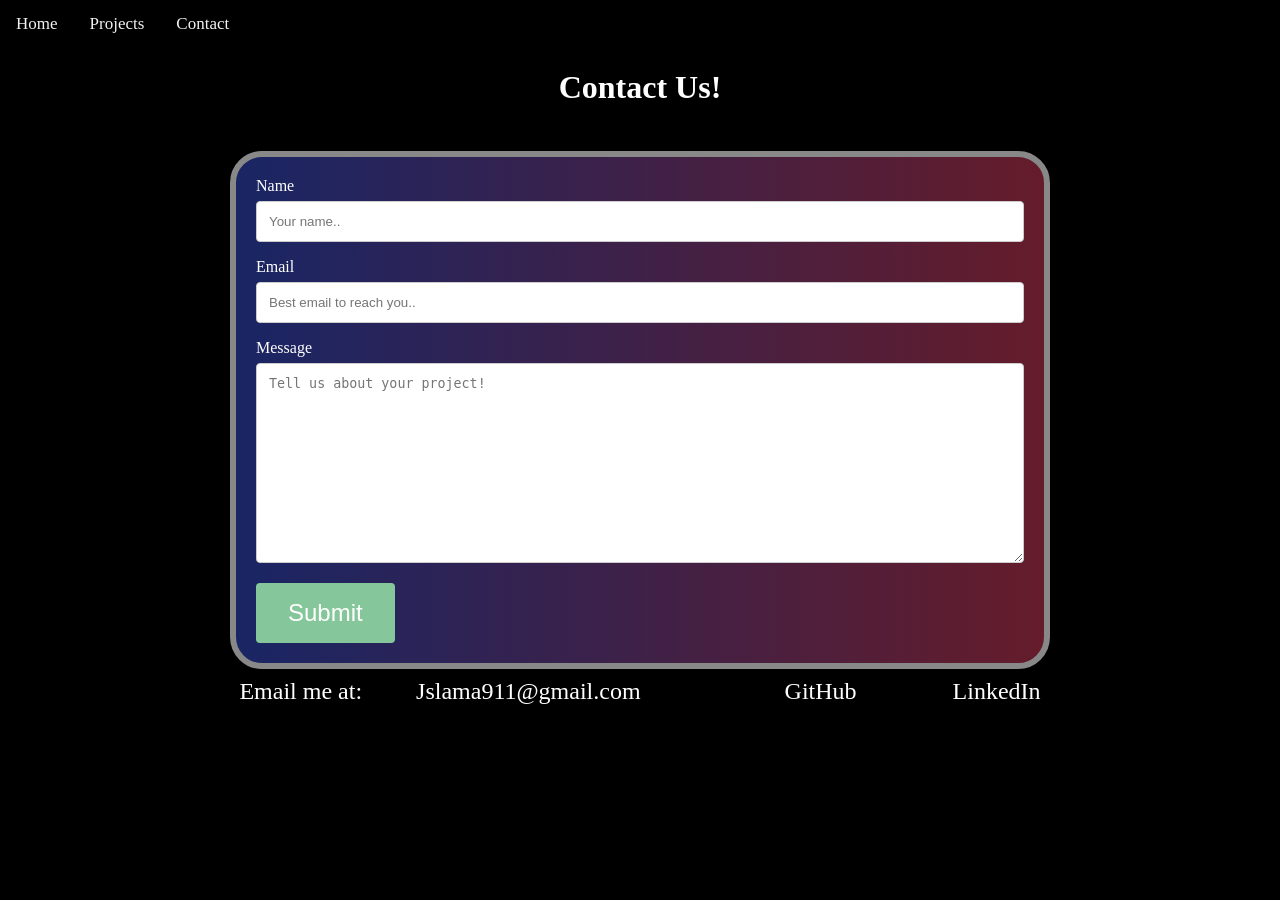
==== contact.html @ d00c456b "Add files via upload" ====
<!doctype html>
<html lang="en" data-bs-theme="dark">

<head>
    <meta charset="utf-8" <meta name="viewport" content="width=device-width, initial-scale=1">
    <title>John Slama</title>
    <link rel="stylesheet" href="style.css">
    <link rel="stylesheet" href="https://cdnjs.cloudflare.com/ajax/libs/font-awesome/4.7.0/css/font-awesome.min.css">
</head>

<body>

    <div class="nav" id="navbar">
        <a href="index.html">Home</a>
        <a href="projects.html">Projects</a>
        <a href="contact.html">Contact</a>
        <a href="javascript:void(0);" class="icon" onclick="myFunction()">
            <i class="fa fa-bars"></i>
        </a>
    </div>
    <h1 style="text-align: center; color: white;">Contact Us!</h1>
    <div class="grid-contact">
        <div class="contact-form">
            <div class="form-container">
                <form name="contact" action="https://formsubmit.co/jslama911@gmail.com" method="POST">

                    <label for="name">Name</label>
                    <input type="text" id="name" name="name" placeholder="Your name..">

                    <label for="Email">Email</label>
                    <input type="text" id="Email" name="Email" placeholder="Best email to reach you..">

                    <label for="Message">Message</label>
                    <textarea id="Message" name="Message" placeholder="Tell us about your project!"
                        style="height:200px"></textarea>

                    <input type="submit" value="Submit">

                </form>
            </div>
        </div>
    </div>
    <div class="footer">
        <p>Email me at:
            <a href="mailto:jslama911@gmail.com">Jslama911@gmail.com</a>
        </p>
        <a href="https://github.com/jslama911">GitHub</a>
        <a href="https://www.linkedin.com/in/john-slama-baa1a1254/">LinkedIn</a>
    </div>
    <script src="script.js"></script>
</body>

</html>
---- style.css ----
body{
    margin:0;
    padding:0;
    background:black;
    color:white;
}

a{
    text-decoration:none;
}


/*nav*/
/* Add a black background color to the top navigation */
.nav {
  overflow: hidden;
  display:flex;
  background: black;
}



/* Style the links inside the navigation bar */
.nav a {
  float: left;
  display: block;
  color: #f2f2f2;
  text-align: center;
  padding: 14px 16px;
  text-decoration: none;
  font-size: 17px;
}

/* Change the color of links on hover */
.nav a:hover {
  background-color: #ddd;
  color: black;
}

/* Add an active class to highlight the current page */
.nav a.active {
  background-color: white;
  color: black;
}

/* Hide the link that should open and close the topnav on small screens */
.nav .icon {
  display: none;
}

/* When the screen is less than 600 pixels wide, hide all links, except for the first one ("Home"). Show the link that contains should open and close the topnav (.icon) */
@media screen and (max-width: 600px) {
    .nav {display:block;}
  .nav a:not(:first-child) {display: none;}
  .nav a.icon {
    float: right;
    display: block;
  }
}

/* The "responsive" class is added to the topnav with JavaScript when the user clicks on the icon. This class makes the topnav look good on small screens (display the links vertically instead of horizontally) */
@media screen and (max-width: 600px) {
  .nav.responsive {position: relative;}
  .nav.responsive a.icon {
    position: absolute;
    right: 0;
    top: 0;
  }
  .nav.responsive a {
    float: none;
    display: block;
    text-align: left;
  }
}

.hidden {
    display:none;
}

.top-img{
    width:60%;
}

.top-img-container{
    width:100vw;
    display:flex;
    justify-content:center;
}

.card-container{
    display:flex;
    justify-content:space-evenly;
}

.card {
    width:30vw;
    background: #020024;
    background: linear-gradient(90deg,rgba(2, 0, 36, 0.5) 0%, rgba(9, 9, 121, 0.5) 35%, rgba(0, 212, 255, 0.5) 100%);
    border:solid;
    border-color:#f8f8ff80;
    overflow: hidden;
    border-radius: 1em;
    display:flex;
    flex-direction:column;
    justify-content:space-between;
    align-items:center;
    text-align:center;
}

.card-img-top{
    width:100%;
}

.buttons {
text-align: center;
}

.btn-hover {
width: 200px;
font-size: 16px;
font-weight: 600;
color: #fff;
cursor: pointer;
margin: 20px;
height: 55px;
text-align:center;
border: none;
background-size: 300% 100%;

border-radius: 1rem;
moz-transition: all .4s ease-in-out;
-o-transition: all .4s ease-in-out;
-webkit-transition: all .4s ease-in-out;
transition: all .4s ease-in-out;
}

.btn-hover:hover {
background-position: 100% 0;
moz-transition: all .4s ease-in-out;
-o-transition: all .4s ease-in-out;
-webkit-transition: all .4s ease-in-out;
transition: all .4s ease-in-out;
}

.btn-hover:focus {
outline: none;
}


.btn-hover.color-1 {
background-image: linear-gradient(to right, #320A6B, #065084, #85C79A, #EDF7BD);
box-shadow: 0 4px 15px 0 rgba(49, 196, 190, 0.75);
}




.bottom-img{
    width:30vw;
    margin:auto;
}

.about-text{
    width:40vw;
    text-align:center;
}

.about{
    display:flex;
    justify-content:space-evenly;
}

.footer{
    height:5vh;
    display:flex;
    align-items:center;
    justify-content:center;

}

.footer *{
    color:white;
    font-size:1.5rem;
    margin:3rem;
}

@media only screen and (max-width: 620px) {

    .card-container{
        display:block;

    }

    .card{
        width:95vw;
        margin:auto;

    }

    .top-img{
        width:90vw;
    }

    .about{
        display:block;
    }

    .about-text{
        width:95vw;
    }

    .bottom-img{
        width:50vw;
    }

    .bottom-img-container{
        display:flex;
        justify-content:center;
    }

    .footer{
        display:block;
    }
}

/* contact page */


/*form*/
. contact-form{
    margin-top: 2rem;
}
.form-container {
  margin: auto;
  margin-top:5vh;
  padding: 20px;
  border: 6px solid #888;
  width: 60%;
  border-radius: 2em;
  background: linear-gradient(to right, rgba(63, 94, 251, 0.4) 0%, rgba(252, 70, 107, 0.4) 100%);
  padding: 20px;
}

@media only screen and (max-width: 620px) {
    .form-container{
        margin-top:5vh;
        width:80%;
    }
}

input[type=text], select, textarea {
  width: 100%;
  padding: 12px;
  border: 1px solid #ccc;
  border-radius: 4px;
  box-sizing: border-box;
  margin-top: 6px;
  margin-bottom: 16px;
  resize: vertical
}


input[type=submit] {
  background-color: #85C79A;
  color: white;
  padding: 1rem 2rem;
  border: none;
  border-radius: 4px;
  cursor: pointer;
  font-size:1.5rem;
}


input[type=submit]:hover {
  background-color: #C9BEFF;
}
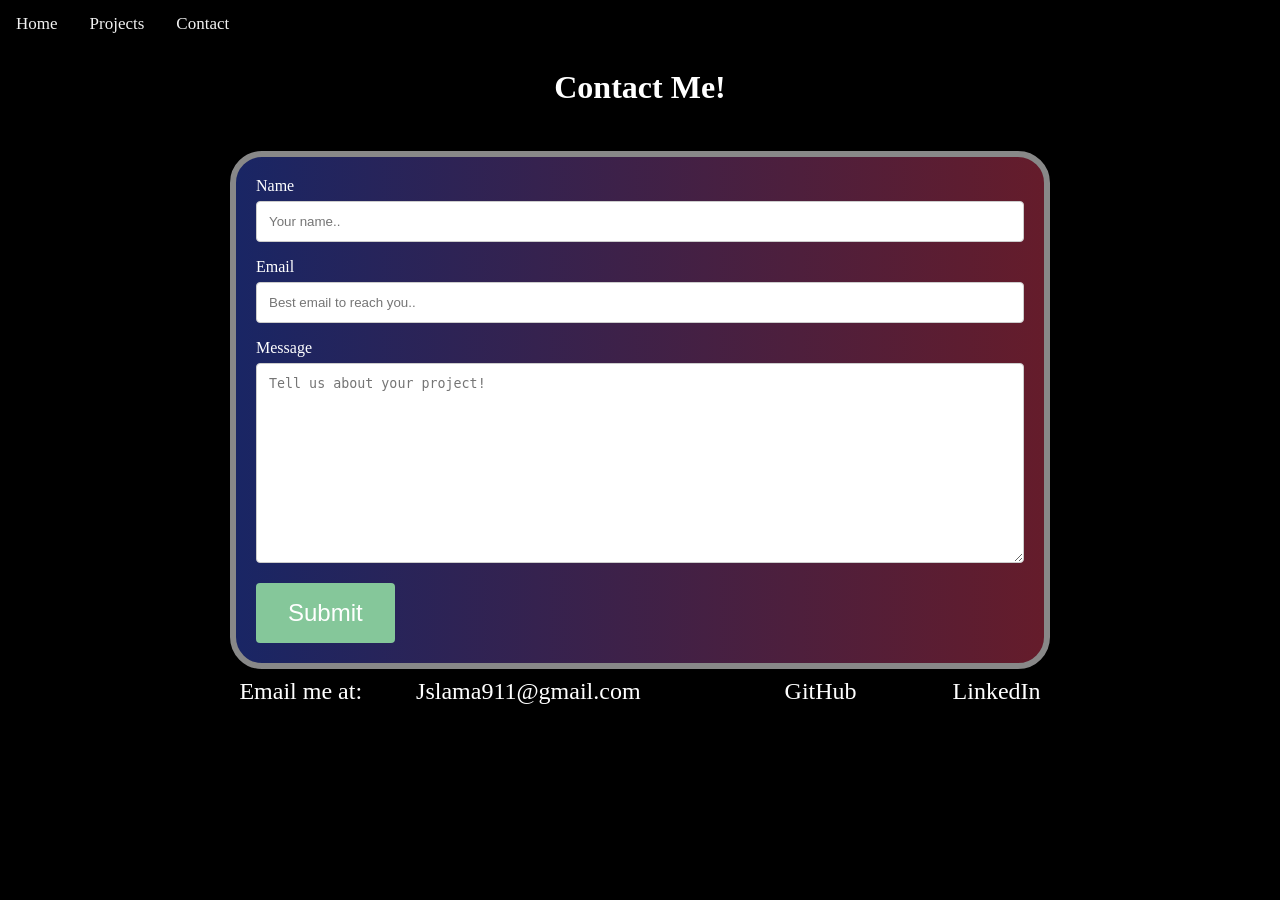
==== commit e3bdcefe: "Add files via upload" ====
--- a/contact.html
+++ b/contact.html
@@ -18,7 +18,7 @@
             <i class="fa fa-bars"></i>
         </a>
     </div>
-    <h1 style="text-align: center; color: white;">Contact Us!</h1>
+    <h1 style="text-align: center; color: white;">Contact Me!</h1>
     <div class="grid-contact">
         <div class="contact-form">
             <div class="form-container">
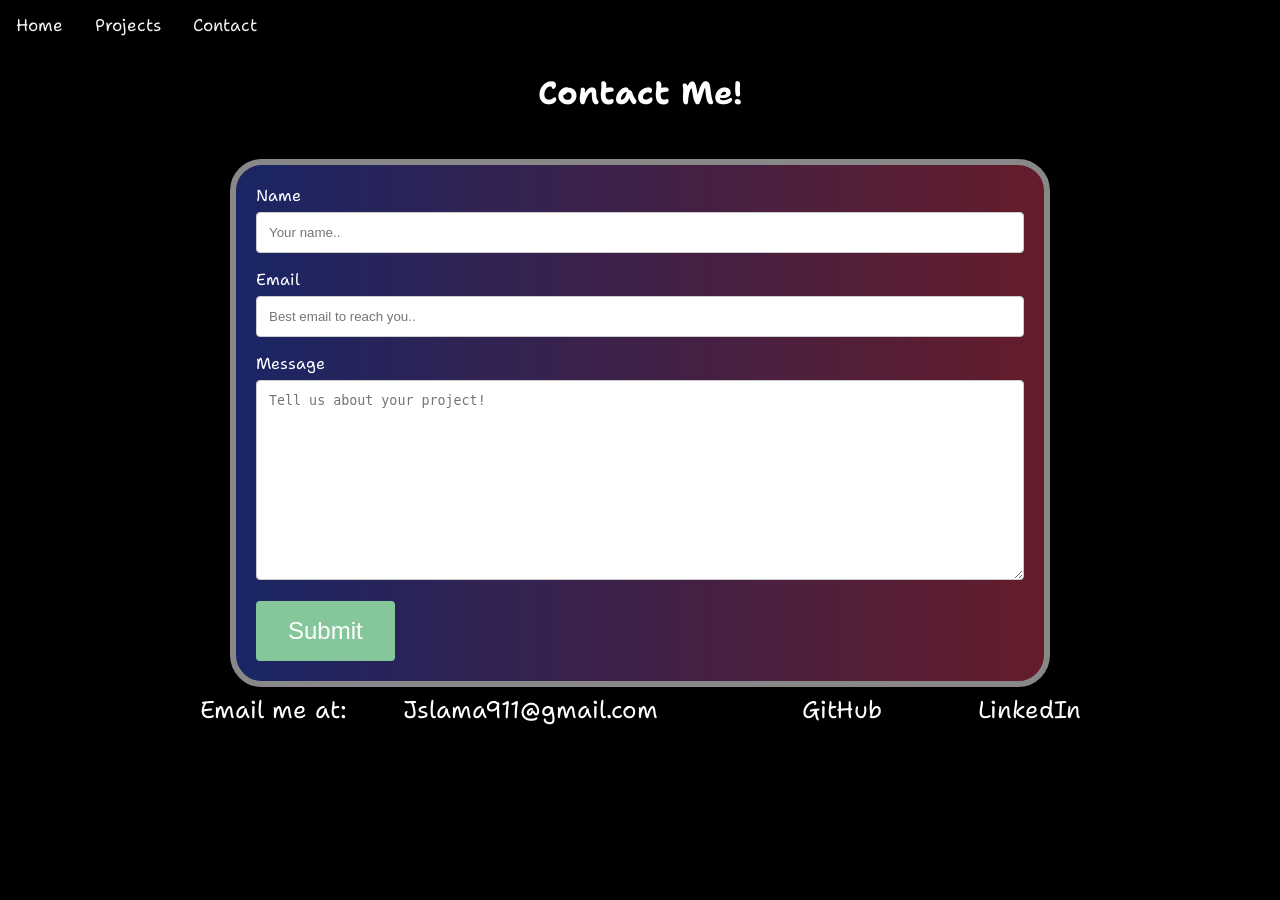
==== commit 6dabba33: "Add files via upload" ====
--- a/contact.html
+++ b/contact.html
@@ -6,6 +6,10 @@
     <title>John Slama</title>
     <link rel="stylesheet" href="style.css">
     <link rel="stylesheet" href="https://cdnjs.cloudflare.com/ajax/libs/font-awesome/4.7.0/css/font-awesome.min.css">
+    <link rel="preconnect" href="https://fonts.googleapis.com">
+    <link rel="preconnect" href="https://fonts.gstatic.com" crossorigin>
+    <link href="https://fonts.googleapis.com/css2?family=Lora&family=Roboto&family=Shantell+Sans&display=swap"
+        rel="stylesheet">
 </head>
 
 <body>
--- a/style.css
+++ b/style.css
@@ -3,6 +3,9 @@
     padding:0;
     background:black;
     color:white;
+    font-family: 'Lora', serif;
+    font-family: 'Roboto', sans-serif;
+    font-family: 'Shantell Sans', cursive;
 }
 
 a{
